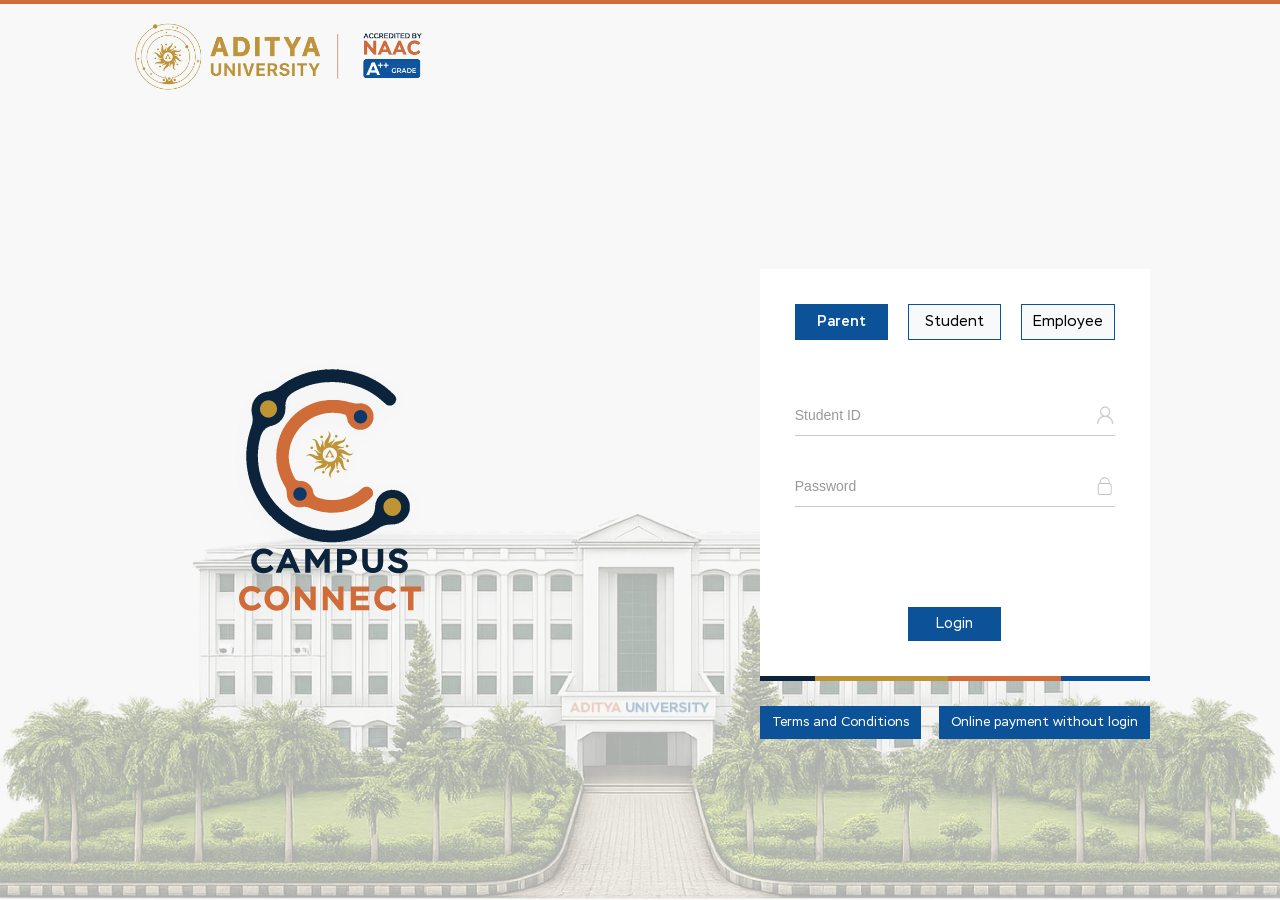
==== index.html @ e7dd45ef "footer changes" ====
<!DOCTYPE html>
<html lang="en">

<head>
    <meta charset="UTF-8">
    <meta name="viewport" content="width=device-width, initial-scale=1.0, maximum-scale=1.0, user-scalable=no">
    <title>AUS | Campus Connect</title>
    <link rel="icon" type="image/png" href="assets/images/Circle_logo_gold.png">
    <!-- Local fonts loaded in main.css -->
    <link rel="stylesheet" href="assets/main.css">
</head>

<body>
    <!-- Top colored decorative bar -->
    <div class="top-accent-bar"></div>

    <!-- Header containing Aditya University NAAC logo -->
    <header class="site-header">
        <div class="header-container">
            <a href="https://www.adityauniversity.in/" class="logo-link">
                <img src="assets/images/New website Logo with acc.webp" alt="Aditya University Logo"
                    class="site-logo logo-desktop">
                <img src="assets/images/Aditya University Gold Logo.webp" alt="Aditya University Logo"
                    class="site-logo logo-mobile">
            </a>
        </div>
    </header>

    <!-- Main Container -->
    <main class="page-container">
        <div class="grid-content">
            <!-- Left Side: Campus Connect Branding -->
            <div class="branding-column">
                <div class="branding-wrapper">
                    <img src="assets/images/cc.gif" alt="Campus Connect Logo" class="cc-logo">
                </div>
            </div>

            <!-- Right Side: Login Panel -->
            <div class="login-column">
                <div class="login-card">
                    <!-- Tab selectors -->
                    <div class="tabs-container">
                        <button class="tab-btn active" data-tab="parent">Parent</button>
                        <button class="tab-btn" data-tab="student">Student</button>
                        <button class="tab-btn" data-tab="employee">Employee</button>
                    </div>

                    <!-- Login Form -->
                    <form class="login-form" id="loginForm" autocomplete="off" novalidate>
                        <!-- Username Field -->
                        <div class="form-group" id="usernameGroup">
                            <input type="text" id="username" class="form-input" placeholder=" " maxlength="15" required>
                            <label for="username" id="usernameLabel" class="form-label">Student ID</label>
                            <span class="field-icon icon-right">
                                <img src="assets/images/person.svg" alt="User icon" class="input-svg-icon icon-orange">
                            </span>
                            <div class="error-text" id="usernameError"></div>
                        </div>

                        <!-- Password Field -->
                        <div class="form-group" id="passwordGroup">
                            <input type="password" id="password" class="form-input" placeholder=" " required>
                            <label for="password" class="form-label">Password</label>
                            <span class="field-icon icon-right" id="passwordToggle">
                                <img src="assets/images/lock.svg" alt="Lock icon" class="input-svg-icon icon-green"
                                    id="lockIcon">
                            </span>
                            <div class="error-text" id="passwordError"></div>
                        </div>

                        <!-- Submit Button -->
                        <div class="form-action">
                            <button type="submit" class="submit-btn">Login</button>
                        </div>
                    </form>

                    <!-- Bottom Accent Bar inside the card -->
                    <div class="card-bottom-bar"></div>
                </div>
                <div class="footer-right">
                    <a href="https://info.aec.edu.in/aus/terms.html" class="footer-link">Terms and Conditions</a>
                    <a href="https://info.aec.edu.in/aus/olpayment.aspx" class="footer-link">Online payment without login</a>
                </div>
            </div>
        </div>
    </main>

    <!-- JavaScript to handle active tab states and dynamic labeling -->
    <script>
        document.addEventListener('DOMContentLoaded', () => {
            const tabs = document.querySelectorAll('.tab-btn');
            const usernameLabel = document.getElementById('usernameLabel');
            const usernameInput = document.getElementById('username');
            const passwordInput = document.getElementById('password');
            const lockIcon = document.getElementById('lockIcon');

            const usernameGroup = document.getElementById('usernameGroup');
            const passwordGroup = document.getElementById('passwordGroup');
            const usernameError = document.getElementById('usernameError');
            const passwordError = document.getElementById('passwordError');
            const loginForm = document.getElementById('loginForm');

            // Define label and maxlength configuration for each tab
            const tabConfigurations = {
                parent: {
                    label: 'Student ID',
                    maxlength: 15
                },
                student: {
                    label: 'Student ID',
                    maxlength: 15
                },
                employee: {
                    label: 'Emp ID',
                    maxlength: 10
                }
            };

            let currentTab = 'parent';

            tabs.forEach(tab => {
                tab.addEventListener('click', (e) => {
                    e.preventDefault();

                    // Toggle active state
                    tabs.forEach(t => t.classList.remove('active'));
                    tab.classList.add('active');

                    // Update label and maxlength based on configuration
                    const tabKey = tab.getAttribute('data-tab');
                    currentTab = tabKey;
                    const config = tabConfigurations[tabKey];
                    if (config) {
                        usernameLabel.textContent = config.label;
                        usernameInput.setAttribute('maxlength', config.maxlength);
                    }

                    // Clear fields and error states, and focus username
                    usernameInput.value = '';
                    passwordInput.value = '';
                    passwordInput.type = 'password';
                    usernameGroup.classList.remove('has-error');
                    passwordGroup.classList.remove('has-error');
                    usernameError.textContent = '';
                    passwordError.textContent = '';
                    usernameInput.focus();
                    lockIcon.src = 'assets/images/lock.svg';
                });
            });

            // Toggle password visibility on lock icon click
            const passwordToggle = document.getElementById('passwordToggle');
            passwordToggle.addEventListener('click', () => {
                if (passwordInput.type === 'password') {
                    passwordInput.type = 'text';
                    lockIcon.src = 'assets/images/inlock.svg';
                } else {
                    passwordInput.type = 'password';
                    lockIcon.src = 'assets/images/lock.svg';
                }
            });

            // Restrict input types based on active tab
            usernameInput.addEventListener('keydown', (e) => {
                const allowedKeys = ['Backspace', 'Delete', 'ArrowLeft', 'ArrowRight', 'Tab', 'Enter'];
                if (allowedKeys.includes(e.key) || e.ctrlKey || e.metaKey) return;

                if (currentTab === 'employee') {
                    // Only digits allowed for Employee
                    if (!/^\d$/.test(e.key)) {
                        e.preventDefault();
                    }
                } else {
                    // Alphanumeric allowed for Parent and Student
                    if (!/^[a-zA-Z0-9]$/.test(e.key)) {
                        e.preventDefault();
                    }
                }
            });

            usernameInput.addEventListener('input', () => {
                if (currentTab === 'employee') {
                    // Strip non-digits and cap at 10 numbers
                    usernameInput.value = usernameInput.value.replace(/\D/g, '').slice(0, 10);
                } else {
                    // Strip non-alphanumeric and cap at 15 chars
                    usernameInput.value = usernameInput.value.replace(/[^a-zA-Z0-9]/g, '').slice(0, 15);
                }
                usernameGroup.classList.remove('has-error');
                usernameError.textContent = '';
            });
            // Restrict password input to alphabets, numbers, and allowed symbols: !@#$%^&*()_-+=?.,
            passwordInput.addEventListener('keydown', (e) => {
                const allowedKeys = ['Backspace', 'Delete', 'ArrowLeft', 'ArrowRight', 'Tab', 'Enter'];
                if (allowedKeys.includes(e.key) || e.ctrlKey || e.metaKey) return;

                const allowedSymbolRegex = /^[a-zA-Z0-9!@#$%^&*()_\-+=\?.,]$/;
                if (!allowedSymbolRegex.test(e.key)) {
                    e.preventDefault();
                }
            });

            passwordInput.addEventListener('input', () => {
                passwordInput.value = passwordInput.value.replace(/[^a-zA-Z0-9!@#$%^&*()_\-+=\?.,]/g, '');
                passwordGroup.classList.remove('has-error');
                passwordError.textContent = '';
            });

            // Handle custom form validation on submit (Button click or Enter key)
            loginForm.addEventListener('submit', (e) => {
                e.preventDefault();
                let isValid = true;
                const usernameVal = usernameInput.value.trim();
                const passwordVal = passwordInput.value;
                const currentLabel = usernameLabel.textContent;

                // Validate Username
                if (!usernameVal) {
                    usernameError.textContent = `${currentLabel} required`;
                    usernameGroup.classList.add('has-error');
                    isValid = false;
                } else if (currentTab === 'employee') {
                    // Employee validation: Numbers only
                    if (!/^\d+$/.test(usernameVal)) {
                        usernameError.textContent = `${currentLabel} must contain numbers only`;
                        usernameGroup.classList.add('has-error');
                        isValid = false;
                    }
                } else {
                    // Parent & Student validation: Alphanumeric (letters and numbers only)
                    if (!/^[a-zA-Z0-9]+$/.test(usernameVal)) {
                        usernameError.textContent = `${currentLabel} must be alphanumeric`;
                        usernameGroup.classList.add('has-error');
                        isValid = false;
                    }
                }

                // Validate Password
                if (!passwordVal) {
                    passwordError.textContent = 'Password required';
                    passwordGroup.classList.add('has-error');
                    isValid = false;
                } else if (!/^[a-zA-Z0-9!@#$%^&*()_\-+=\?.,]+$/.test(passwordVal)) {
                    passwordError.textContent = 'Invalid password format';
                    passwordGroup.classList.add('has-error');
                    isValid = false;
                }

                if (!isValid) {
                    // Focus first field with an error
                    if (usernameGroup.classList.contains('has-error')) {
                        usernameInput.focus();
                    } else if (passwordGroup.classList.contains('has-error')) {
                        passwordInput.focus();
                    }
                } else {
                    // Successful login action
                    alert(`Login Successful!\nRole: ${currentTab.toUpperCase()}\nUser: ${usernameVal}`);
                }
            });
        });
    </script>
</body>

</html>
---- assets/main.css ----
/* Stem Font */
@font-face {
    font-family: 'Stem';
    src: url('fonts/stem/Stem-Bold.woff2') format('woff2'),
        url('fonts/stem/Stem-Bold.woff') format('woff');
    font-weight: bold;
    font-style: normal;
    font-display: swap;
}

@font-face {
    font-family: 'Stem';
    src: url('fonts/stem/Stem-ExtraLight.woff2') format('woff2'),
        url('fonts/stem/Stem-ExtraLight.woff') format('woff');
    font-weight: 200;
    font-style: normal;
    font-display: swap;
}

@font-face {
    font-family: 'Stem';
    src: url('fonts/stem/Stem-BoldItalic.woff2') format('woff2'),
        url('fonts/stem/Stem-BoldItalic.woff') format('woff');
    font-weight: bold;
    font-style: italic;
    font-display: swap;
}

@font-face {
    font-family: 'Stem';
    src: url('fonts/stem/Stem-ExtraLightItalic.woff2') format('woff2'),
        url('fonts/stem/Stem-ExtraLightItalic.woff') format('woff');
    font-weight: 200;
    font-style: italic;
    font-display: swap;
}

@font-face {
    font-family: 'Stem';
    src: url('fonts/stem/Stem-Italic.woff2') format('woff2'),
        url('fonts/stem/Stem-Italic.woff') format('woff');
    font-weight: 400;
    font-style: italic;
    font-display: swap;
}

@font-face {
    font-family: 'Stem';
    src: url('fonts/stem/Stem-Light.woff2') format('woff2'),
        url('fonts/stem/Stem-Light.woff') format('woff');
    font-weight: 300;
    font-style: normal;
    font-display: swap;
}

@font-face {
    font-family: 'Stem';
    src: url('fonts/stem/Stem-LightItalic.woff2') format('woff2'),
        url('fonts/stem/Stem-LightItalic.woff') format('woff');
    font-weight: 300;
    font-style: italic;
    font-display: swap;
}

@font-face {
    font-family: 'Stem';
    src: url('fonts/stem/Stem-Medium.woff2') format('woff2'),
        url('fonts/stem/Stem-Medium.woff') format('woff');
    font-weight: 500;
    font-style: normal;
    font-display: swap;
}

@font-face {
    font-family: 'Stem';
    src: url('fonts/stem/Stem-MediumItalic.woff2') format('woff2'),
        url('fonts/stem/Stem-MediumItalic.woff') format('woff');
    font-weight: 500;
    font-style: italic;
    font-display: swap;
}

@font-face {
    font-family: 'Stem';
    src: url('fonts/stem/Stem-Regular.woff2') format('woff2'),
        url('fonts/stem/Stem-Regular.woff') format('woff');
    font-weight: normal;
    font-style: normal;
    font-display: swap;
}

@font-face {
    font-family: 'Stem';
    src: url('fonts/stem/Stem-Thin.woff2') format('woff2'),
        url('fonts/stem/Stem-Thin.woff') format('woff');
    font-weight: 100;
    font-style: normal;
    font-display: swap;
}

/* Segoe UI Font */
@font-face {
    font-family: 'Segoe UI';
    src: url('fonts/segoe/Segoe UI.woff') format('woff');
    font-weight: 400;
    font-style: normal;
}

@font-face {
    font-family: 'Segoe UI';
    src: url('fonts/segoe/Segoe UI Bold.woff') format('woff');
    font-weight: bold;
    font-style: normal;
}

/* Define Design Variables */
:root {
    --font-segoe: 'Segoe UI', -apple-system, BlinkMacSystemFont, Roboto, sans-serif;
    --font-stem: 'Stem', sans-serif;
    --primary-blue: #0B5299;
    --primary-hover: #0B233B;
    --accent-orange: #CF6C38;
    --accent-gold: #BE9337;
    --bg-light: #f8f8f8;
    --text-dark: #000000;
    --text-muted: #666666;
    --border-gray: #a0a0a0;
    --input-focus: var(--primary-blue);
    --card-shadow: 0 10px 30px rgba(0, 0, 0, 0.04), 0 2px 10px rgba(0, 0, 0, 0.02);
}

/* Base Styles */
* {
    box-sizing: border-box;
    margin: 0;
    padding: 0;
}

body {
    font-family: var(--font-segoe);
    background-color: var(--bg-light);
    color: var(--text-dark);
    min-height: 100vh;
    display: flex;
    flex-direction: column;
    position: relative;
    overflow-x: hidden;
}

body::before {
    content: '';
    position: fixed;
    top: 75px;
    bottom: 0;
    left: 0;
    right: 0;
    width: 100%;
    height: calc(100vh - 75px);
    background-image: url('images/Background.webp');
    background-size: contain;
    background-position: bottom center;
    background-repeat: no-repeat;
    opacity: 0.3;
    z-index: 0;
    pointer-events: none;
}

/* Top Accent Bar */
.top-accent-bar {
    height: 4px;
    background-color: var(--accent-orange);
    width: 100%;
}

/* Header */
.site-header {
    position: sticky;
    top: 0;
    background-color: var(--bg-light);
    box-shadow: none;
    width: 100%;
    z-index: 100;
}

.header-container {
    max-width: min(1755px, 82vw);
    margin: 0 auto;
    padding: 15px;
    display: flex;
    align-items: center;
    width: 100%;
}

.logo-link {
    display: inline-flex;
    align-items: center;
    text-decoration: none;
}

.site-logo {
    width: 300px;
    height: auto;
    object-fit: contain;
}

.logo-desktop {
    display: block;
}

.logo-mobile {
    display: none;
}

/* Main Container Layout */
.page-container {
    flex: 1;
    display: flex;
    align-items: center;
    justify-content: center;
    max-width: min(1755px, 82vw);
    width: 100%;
    margin: 0 auto;
    padding: 20px 15px;
    z-index: 5;
}

.grid-content {
    display: grid;
    grid-template-columns: 1.1fr 0.9fr;
    gap: 80px;
    width: 100%;
    align-items: center;
}

/* Branding Column (Left Side) */
.branding-column {
    display: flex;
    flex-direction: column;
    justify-content: space-between;
    height: 100%;
    min-height: 380px;
}

.branding-wrapper {
    display: flex;
    flex-direction: column;
    justify-content: center;
    flex-grow: 1;
}

.cc-logo {
    max-width: 200px;
    height: auto;
    object-fit: contain;
    filter: drop-shadow(0 4px 10px rgba(0, 0, 0, 0.02));
    margin-bottom: 20px;
    margin-left: 100px;
}

/* Login Column (Right Side) */
.login-column {
    display: flex;
    flex-direction: column;
    align-items: flex-end;
    justify-content: space-between;
    height: 100%;
    min-height: 380px;
}

/* Login Card */
.login-card {
    background-color: #ffffff;
    width: 100%;
    max-width: 390px;
    border-radius: 0px;
    box-shadow: none;
    position: relative;
    padding-bottom: 5px;
    /* for the accent bar */
    border: none;
    transition: transform 0.3s ease;
}

/* Tab Navigation */
/* OLD TAB NAVIGATION STYLE (Commented out as requested):
.tabs-container {
    display: flex;
    margin: 35px 35px 45px 35px;
    border: 1px solid #000000;
    border-radius: 0px;
    padding: 5px;
    background-color: #ffffff;
    align-items: center;
}

.tab-btn {
    flex: 1;
    border: none;
    background: transparent;
    padding: 7px 5px;
    font-family: var(--font-stem);
    font-size: 15px;
    font-weight: 400 !important;
    color: var(--text-dark);
    cursor: pointer;
    text-align: center;
    position: relative;
    overflow: hidden;
    z-index: 1;
    transition: color 0.4s ease;
    border-radius: 0px;
}

.tab-btn::after {
    content: '';
    position: absolute;
    width: 100%;
    height: 100%;
    inset: 0;
    z-index: -1;
    background-color: var(--primary-blue);
    transform: translateX(-102%);
    transition: transform 0.4s cubic-bezier(0.56, 0, 0, 0.99);
}

.tab-btn:not(:last-child) {
    border-right: none;
}

.tab-btn.active {
    color: #ffffff;
    font-weight: 500 !important;
}

.tab-btn.active::after {
    transform: translateX(0);
}

.tab-btn:hover:not(.active) {
    background-color: rgba(0, 0, 0, 0.02);
}
*/

/* NEW TAB NAVIGATION STYLE (Matching Image 1) */
.tabs-container {
    display: flex;
    margin: 35px 35px 45px 35px;
    gap: 20px;
    background-color: transparent;
    align-items: stretch;
}

.tab-btn {
    flex: 1 1 0px;
    height: 36px;
    display: flex;
    align-items: center;
    justify-content: center;
    border: 1px solid var(--primary-blue);
    background-color: #f8f9fa;
    padding: 0 5px;
    font-family: var(--font-stem);
    font-size: 14.5px;
    color: var(--text-dark);
    cursor: pointer;
    text-align: center;
    border-radius: 0px;
    box-sizing: border-box;
    position: relative;
    overflow: hidden;
    z-index: 1;
    transition: color 0.4s ease;
}

.tab-btn::after {
    content: '';
    position: absolute;
    top: 0;
    left: 0;
    width: 100%;
    height: 100%;
    background-color: var(--primary-blue);
    z-index: -1;
    transform: translateX(-101%);
    transition: transform 0.4s cubic-bezier(0.56, 0, 0, 0.99);
}

.tab-btn.active {
    background-color: var(--primary-blue);
    color: #ffffff;
    font-weight: 500;
    border: 1px solid var(--primary-blue);
}

.tab-btn:hover:not(.active) {
    color: #ffffff;
}

.tab-btn:hover:not(.active)::after {
    transform: translateX(0);
}

/* Form Styles */
.login-form {
    padding: 10px 35px 35px 35px;
}

.form-group {
    position: relative;
    margin-bottom: 30px;
    border-bottom: 1px solid #c8c8c8;
    display: flex;
    align-items: center;
    transition: border-color 0.3s ease;
}

.form-group:focus-within {
    border-bottom: 1px solid var(--accent-orange);
}

/* Input Fields */
.form-input {
    width: 100%;
    border: none;
    outline: none;
    background: transparent;
    padding: 12px 0px;
    font-family: var(--font-segoe);
    font-size: 14px;
    color: var(--text-dark);
}

/* Padding adjustments for input icons */
.form-group:has(.icon-left) .form-input {
    padding-left: 35px;
}

.form-group:has(.icon-right) .form-input {
    padding-right: 35px;
}

/* Floating Labels */
.form-label {
    position: absolute;
    left: 0;
    top: 12px;
    font-size: 14px;
    color: #999999;
    pointer-events: none;
    transition: all 0.2s ease;
}

.form-group:has(.icon-left) .form-label {
    left: 35px;
}

/* Float logic */
.form-input:focus~.form-label,
.form-input:not(:placeholder-shown)~.form-label {
    top: -12px;
    font-size: 11px;
    color: var(--accent-orange);
}

/* Icons */
.field-icon {
    position: absolute;
    display: flex;
    align-items: center;
    justify-content: center;
}

.icon-left {
    left: 0;
}

.icon-right {
    right: 0;
    cursor: pointer;
}

.input-svg-icon {
    width: 20px;
    height: 20px;
    object-fit: contain;
    filter: grayscale(100%);
    opacity: 0.4;
    transition: filter 0.3s ease, opacity 0.3s ease;
}

/* Show native icon color only when focused/active */
.form-group:focus-within .input-svg-icon {
    filter: none;
    opacity: 1;
}

/* Form Action Button */
.form-action {
    display: flex;
    justify-content: center;
    margin-top: 100px;
}

.submit-btn {
    position: relative;
    display: inline-block;
    background-color: var(--primary-blue);
    color: #ffffff;
    border: none;
    padding: 8px 28px;
    font-family: var(--font-stem);
    font-size: 14px;
    font-weight: 400;
    cursor: pointer;
    overflow: hidden;
    z-index: 1;
}

.submit-btn::after {
    content: '';
    position: absolute;
    width: 100%;
    height: 100%;
    inset: 0;
    z-index: -1;
    background-color: #000000;
    opacity: 0.3;
    transform: translateX(-102%);
    transition-property: transform;
    transition-timing-function: cubic-bezier(0.56, 0, 0, 0.99);
    transition-duration: 0.6s;
}

.submit-btn:hover::after {
    transform: translateX(0);
    transition-duration: 1s;
}

/* Bottom Card Accent Bar */
.card-bottom-bar {
    position: absolute;
    bottom: 0;
    left: 0;
    width: 100%;
    height: 5px;
    background: linear-gradient(to left, #0B5299 0% 22.8%, #CF6C38 22.8% 51.9%, #BE9337 51.9% 85.9%, #0B233B 85.9% 100%);
}

/* Footer Links */
.footer-right {
    margin-top: 25px;
    width: 100%;
    max-width: 390px;
    display: flex;
    justify-content: space-between;
    align-items: center;
    gap: 10px;
}

.footer-link {
    position: relative;
    display: inline-flex;
    align-items: center;
    justify-content: center;
    text-align: center;
    background-color: var(--primary-blue);
    color: #ffffff;
    border: none;
    padding: 8px 12px;
    font-family: var(--font-stem);
    font-size: 13px;
    font-weight: 400;
    text-decoration: none;
    cursor: pointer;
    overflow: hidden;
    z-index: 1;
    white-space: nowrap;
    transition: color 0.3s ease;
}

.footer-link::after {
    content: '';
    position: absolute;
    width: 100%;
    height: 100%;
    inset: 0;
    z-index: -1;
    background-color: #000000;
    opacity: 0.3;
    transform: translateX(-102%);
    transition-property: transform;
    transition-timing-function: cubic-bezier(0.56, 0, 0, 0.99);
    transition-duration: 0.6s;
}

.footer-link:hover {
    color: #ffffff;
    text-decoration: none;
}

.footer-link:hover::after {
    transform: translateX(0);
    transition-duration: 1s;
}

/* Responsive Rules - Bootstrap Breakpoints (xs, sm, md: < 992px) */
@media (max-width: 991.98px) {
    body::before {
        top: 60px;
        bottom: 0;
        height: calc(100vh - 60px);
        background-size: contain;
        background-position: bottom center;
    }

    .top-accent-bar {
        display: none;
    }

    .site-header {
        position: sticky;
        top: 0;
    }

    .header-container {
        padding: 12px 15px;
        justify-content: center;
    }

    .logo-desktop {
        display: none;
    }

    .logo-mobile {
        display: block;
        width: clamp(140px, 45vw, 190px);
        height: auto;
        margin: 0 auto;
    }

    .page-container {
        max-width: 100%;
        width: 100%;
        padding: 15px;
        align-items: flex-start;
    }

    .grid-content {
        grid-template-columns: 1fr;
        gap: 15px;
    }

    .branding-column {
        min-height: auto;
        align-items: center;
        text-align: center;
    }

    .branding-wrapper {
        margin-bottom: 10px;
    }

    .cc-logo {
        width: clamp(70px, 35vw, 100px);
        height: auto;
        margin-bottom: 0;
        margin-left: 0;
        margin: 0 auto;
    }

    .login-column {
        align-items: stretch;
        min-height: auto;
        width: 100%;
    }

    .login-card {
        width: 100%;
        max-width: 100%;
    }

    .tabs-container {
        margin: 15px 20px 15px 20px;
        /* padding: 5px; */
        gap: 12px;
    }

    .login-form {
        padding: 10px 25px 30px 25px;
    }

    .footer-right {
        display: flex;
        flex-direction: row;
        justify-content: center;
        align-items: center;
        gap: 12px;
        flex-wrap: wrap;
        width: 100%;
        max-width: 100%;
        margin: 20px auto 12px auto;
    }
}

/* Extra Small Devices (xs: < 576px) */
@media (max-width: 575.98px) {
    .page-container {
        padding: 10px;
    }

    .tabs-container {
        margin: 15px 10px 15px 10px;
    }

    .login-form {
        padding: 10px 15px 25px 15px;
    }
}

/* Custom Validation Error Styles */
.error-text {
    position: absolute;
    bottom: -18px;
    left: 0;
    font-family: var(--font-stem);
    font-size: 11px;
    color: #ff3333;
    display: none;
}

.form-group.has-error {
    border-bottom: 1px solid #ff3333 !important;
}

.form-group.has-error .form-label {
    color: #ff3333 !important;
}

.form-group.has-error .error-text {
    display: block;
}
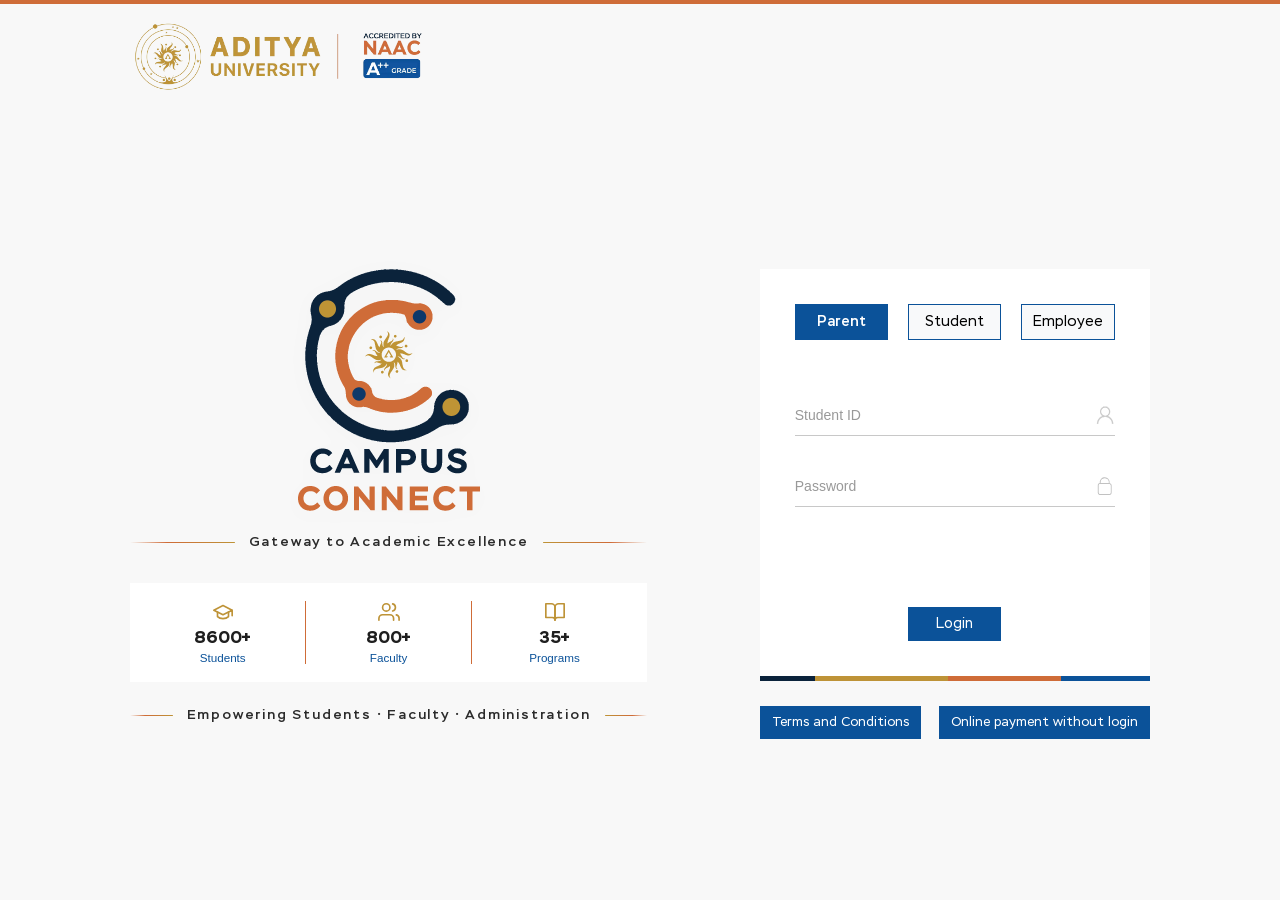
==== commit bc7e597f: "design changes" ====
--- a/index.html
+++ b/index.html
@@ -33,6 +33,60 @@
             <div class="branding-column">
                 <div class="branding-wrapper">
                     <img src="assets/images/cc.gif" alt="Campus Connect Logo" class="cc-logo">
+                    <div class="tagline-container" id="tagline-container">
+                        <span class="tagline-line line-left"></span>
+                        <span class="tagline-text">Gateway to Academic Excellence</span>
+                        <span class="tagline-line line-right"></span>
+                    </div>
+
+                    <!-- Stats Card -->
+                    <div class="stats-card">
+                        <div class="stat-item">
+                            <div class="stat-icon">
+                                <svg class="stat-icon-svg" viewBox="0 0 24 24" fill="none" stroke="currentColor"
+                                    stroke-width="1.8" stroke-linecap="round" stroke-linejoin="round">
+                                    <path d="M22 10v6M2 10l10-5 10 5-10 5z" />
+                                    <path d="M6 12v5c3 3 9 3 12 0v-5" />
+                                </svg>
+                            </div>
+                            <div class="stat-value">8600+</div>
+                            <div class="stat-label">Students</div>
+                        </div>
+
+                        <div class="stat-item">
+                            <div class="stat-icon">
+                                <svg class="stat-icon-svg" viewBox="0 0 24 24" fill="none" stroke="currentColor"
+                                    stroke-width="1.8" stroke-linecap="round" stroke-linejoin="round">
+                                    <path d="M17 21v-2a4 4 0 0 0-4-4H5a4 4 0 0 0-4 4v2" />
+                                    <circle cx="9" cy="7" r="4" />
+                                    <path d="M23 21v-2a4 4 0 0 0-3-3.87" />
+                                    <path d="M16 3.13a4 4 0 0 1 0 7.75" />
+                                </svg>
+                            </div>
+                            <div class="stat-value">800+</div>
+                            <div class="stat-label">Faculty</div>
+                        </div>
+
+                        <div class="stat-item">
+                            <div class="stat-icon">
+                                <svg class="stat-icon-svg" viewBox="0 0 24 24" fill="none" stroke="currentColor"
+                                    stroke-width="1.8" stroke-linecap="round" stroke-linejoin="round">
+                                    <path d="M2 3h6a4 4 0 0 1 4 4v14a3 3 0 0 0-3-3H2z" />
+                                    <path d="M22 3h-6a4 4 0 0 0-4 4v14a3 3 0 0 1 3-3h7z" />
+                                </svg>
+                            </div>
+                            <div class="stat-value">35+</div>
+                            <div class="stat-label">Programs</div>
+                        </div>
+
+                    </div>
+
+                    <!-- Bottom Tagline under Stats Card -->
+                    <div class="tagline-container bottom-tagline-container">
+                        <span class="tagline-line line-left"></span>
+                        <span class="tagline-text">Empowering Students • Faculty • Administration</span>
+                        <span class="tagline-line line-right"></span>
+                    </div>
                 </div>
             </div>
 
@@ -80,7 +134,8 @@
                 </div>
                 <div class="footer-right">
                     <a href="https://info.aec.edu.in/aus/terms.html" class="footer-link">Terms and Conditions</a>
-                    <a href="https://info.aec.edu.in/aus/olpayment.aspx" class="footer-link">Online payment without login</a>
+                    <a href="https://info.aec.edu.in/aus/olpayment.aspx" class="footer-link">Online payment without
+                        login</a>
                 </div>
             </div>
         </div>
--- a/assets/main.css
+++ b/assets/main.css
@@ -156,11 +156,12 @@
     right: 0;
     width: 100%;
     height: calc(100vh - 75px);
-    background-image: url('images/Background.webp');
+    /* background-image: url('images/Background.webp'); */
+    /* background-image: url('images/Background.png'); */
     background-size: contain;
     background-position: bottom center;
     background-repeat: no-repeat;
-    opacity: 0.3;
+    opacity: 0.5;
     z-index: 0;
     pointer-events: none;
 }
@@ -229,7 +230,7 @@
     grid-template-columns: 1.1fr 0.9fr;
     gap: 80px;
     width: 100%;
-    align-items: center;
+    align-items: flex-start;
 }
 
 /* Branding Column (Left Side) */
@@ -244,8 +245,12 @@
 .branding-wrapper {
     display: flex;
     flex-direction: column;
-    justify-content: center;
+    justify-content: flex-start;
+    align-items: center;
     flex-grow: 1;
+    margin-left: 0;
+    width: 100%;
+    max-width: 540px;
 }
 
 .cc-logo {
@@ -253,8 +258,110 @@
     height: auto;
     object-fit: contain;
     filter: drop-shadow(0 4px 10px rgba(0, 0, 0, 0.02));
-    margin-bottom: 20px;
-    margin-left: 100px;
+    margin-bottom: 14px;
+    margin-left: auto;
+    margin-right: auto;
+}
+
+/* Tagline Container under CC Logo */
+.tagline-container {
+    display: flex;
+    align-items: center;
+    justify-content: center;
+    gap: 14px;
+    width: 100%;
+    max-width: 540px;
+}
+
+.tagline-line {
+    height: 1px;
+    flex: 1;
+    border-radius: 1px;
+}
+
+.tagline-line.line-left {
+    background: linear-gradient(to right, transparent 0%, var(--accent-orange, #CF6C38) 35%, var(--accent-gold, #BE9337) 100%);
+}
+
+.tagline-line.line-right {
+    background: linear-gradient(to right, var(--accent-gold, #BE9337) 0%, var(--accent-orange, #CF6C38) 65%, transparent 100%);
+}
+
+.tagline-text {
+    font-family: var(--font-stem), var(--font-segoe), sans-serif;
+    font-size: 0.85rem;
+    font-weight: 500;
+    color: #2b2b2b;
+    letter-spacing: 1.8px;
+    white-space: nowrap;
+    /* text-transform: uppercase; */
+}
+
+.bottom-tagline-container {
+    margin-top: 24px;
+}
+
+/* Stats Card Banner under Branding */
+.stats-card {
+    display: flex;
+    align-items: center;
+    justify-content: space-around;
+    width: 100%;
+    max-width: 540px;
+    background: #ffffff;
+    padding: 18px 10px;
+    margin-top: 32px;
+}
+
+.stat-item {
+    flex: 1;
+    display: flex;
+    flex-direction: column;
+    align-items: center;
+    text-align: center;
+    padding: 0 6px;
+    border-right: 0.8px solid var(--accent-orange, #CF6C38);
+}
+
+.stat-item:last-child {
+    border-right: none;
+}
+
+.stat-icon {
+    display: flex;
+    align-items: center;
+    justify-content: center;
+    margin-bottom: 6px;
+}
+
+.stat-icon-svg {
+    width: 22px;
+    height: 22px;
+    fill: none;
+    stroke: var(--accent-gold, #BE9337);
+    color: var(--accent-gold, #BE9337);
+    transition: transform 0.3s ease;
+}
+
+.stat-item:hover .stat-icon-svg {
+    transform: translateY(-2px);
+}
+
+.stat-value {
+    font-family: var(--font-stem), sans-serif;
+    font-size: 1.05rem;
+    font-weight: 700;
+    color: #1f1f1f;
+    line-height: 1.15;
+    letter-spacing: -0.2px;
+}
+
+.stat-label {
+    font-family: var(--font-segoe), sans-serif;
+    font-size: 0.73rem;
+    font-weight: 500;
+    color: var(--primary-blue, #0B5299);
+    margin-top: 3px;
 }
 
 /* Login Column (Right Side) */
@@ -646,37 +753,100 @@
     }
 
     .grid-content {
-        grid-template-columns: 1fr;
+        display: flex;
+        flex-direction: column;
+        align-items: center;
         gap: 15px;
-    }
-
-    .branding-column {
-        min-height: auto;
-        align-items: center;
-        text-align: center;
-    }
-
-    .branding-wrapper {
-        margin-bottom: 10px;
+        width: 100%;
+    }
+
+    .branding-column,
+    .branding-wrapper,
+    .login-column {
+        display: contents;
     }
 
     .cc-logo {
+        order: 1;
         width: clamp(70px, 35vw, 100px);
         height: auto;
-        margin-bottom: 0;
+        margin-bottom: 6px;
         margin-left: 0;
-        margin: 0 auto;
-    }
-
-    .login-column {
-        align-items: stretch;
-        min-height: auto;
-        width: 100%;
-    }
-
-    .login-card {
+        margin: 0 auto 6px auto;
+    }
+
+    #tagline-container {
+        order: 2;
         width: 100%;
         max-width: 100%;
+        gap: 8px;
+        margin: 0 auto;
+    }
+
+    .tagline-container {
+        width: 100%;
+        max-width: 100%;
+        gap: 8px;
+        margin: 0 auto;
+        padding: 0 4px;
+    }
+
+    .tagline-line {
+        min-width: 20px;
+        flex: 1;
+    }
+
+    .tagline-text {
+        font-size: clamp(0.52rem, 2.5vw, 0.65rem);
+        letter-spacing: 0.8px;
+    }
+
+    .login-card {
+        order: 3;
+        width: 100%;
+        max-width: 100%;
+    }
+
+    .stats-card {
+        order: 4;
+        margin-top: 16px;
+        padding: 12px 6px;
+        border-radius: 0;
+        background: #ffffff;
+        box-shadow: 0 4px 15px rgba(0, 0, 0, 0.04);
+        border: 1px solid rgba(0, 0, 0, 0.05);
+        max-width: 100%;
+        width: 100%;
+    }
+
+    .bottom-tagline-container {
+        order: 5;
+        margin-top: 10px;
+        margin-bottom: 5px;
+    }
+
+    .bottom-tagline-container .tagline-text {
+        font-size: clamp(0.46rem, 2.2vw, 0.6rem);
+        letter-spacing: 0.5px;
+    }
+
+    .stat-item {
+        padding: 0 4px;
+    }
+
+    .stat-icon-svg {
+        width: 18px;
+        height: 18px;
+        margin-bottom: 4px;
+    }
+
+    .stat-value {
+        font-size: 0.85rem;
+    }
+
+    .stat-label {
+        font-size: 0.62rem;
+        margin-top: 2px;
     }
 
     .tabs-container {
@@ -690,6 +860,7 @@
     }
 
     .footer-right {
+        order: 6;
         display: flex;
         flex-direction: row;
         justify-content: center;
@@ -698,7 +869,7 @@
         flex-wrap: wrap;
         width: 100%;
         max-width: 100%;
-        margin: 20px auto 12px auto;
+        margin: 15px auto 12px auto;
     }
 }
 
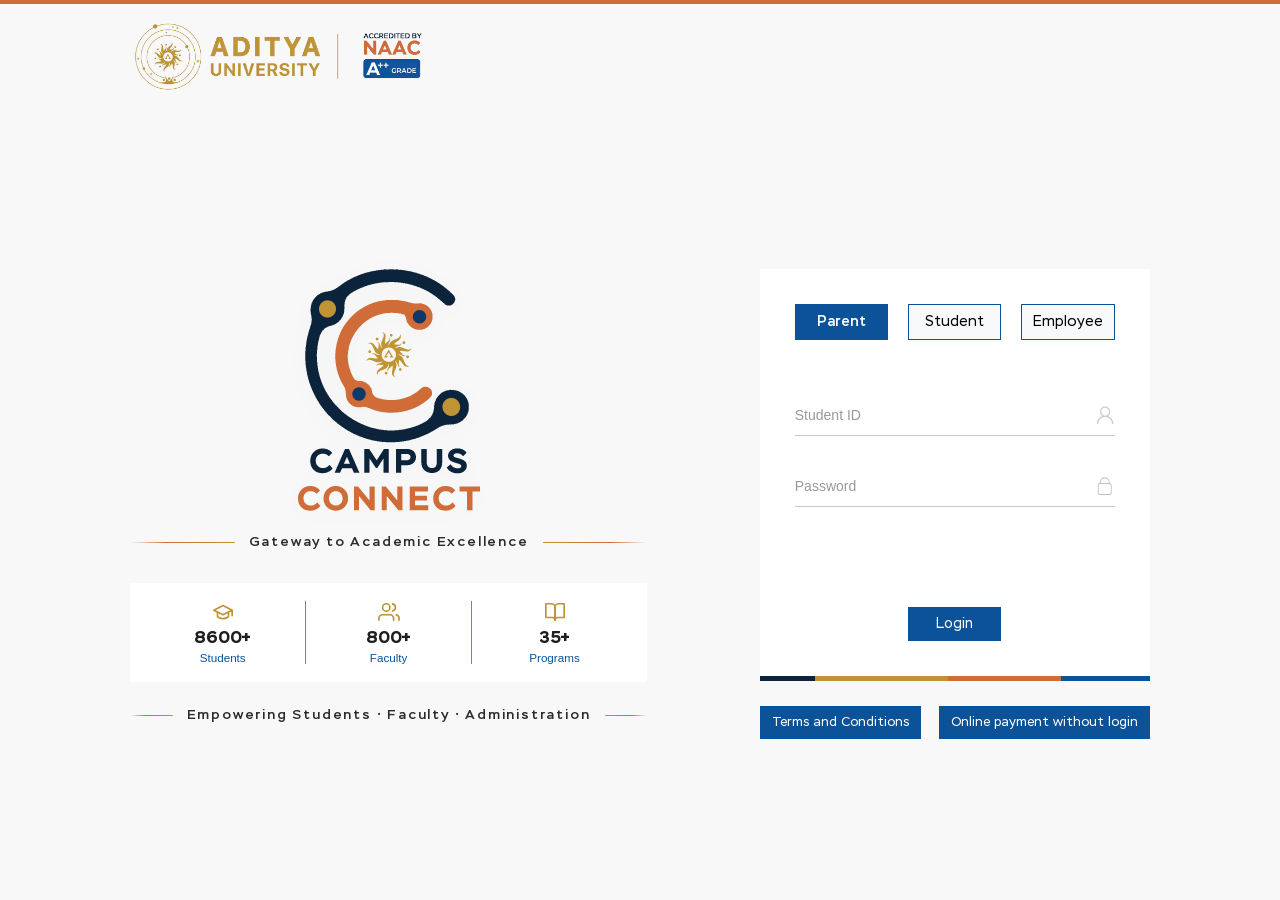
==== commit 28299c5d: "header fix" ====
--- a/index.html
+++ b/index.html
@@ -314,6 +314,20 @@
                     alert(`Login Successful!\nRole: ${currentTab.toUpperCase()}\nUser: ${usernameVal}`);
                 }
             });
+
+            // Hide header on scroll down, show on scroll up
+            let lastScrollY = window.scrollY;
+            const siteHeader = document.querySelector('.site-header');
+
+            window.addEventListener('scroll', () => {
+                const currentScrollY = window.scrollY;
+                if (currentScrollY > 50 && currentScrollY > lastScrollY) {
+                    siteHeader.classList.add('header-hidden');
+                } else {
+                    siteHeader.classList.remove('header-hidden');
+                }
+                lastScrollY = currentScrollY;
+            }, { passive: true });
         });
     </script>
 </body>
--- a/assets/main.css
+++ b/assets/main.css
@@ -181,6 +181,11 @@
     box-shadow: none;
     width: 100%;
     z-index: 100;
+    transition: transform 0.3s ease;
+}
+
+.site-header.header-hidden {
+    transform: translateY(-100%);
 }
 
 .header-container {
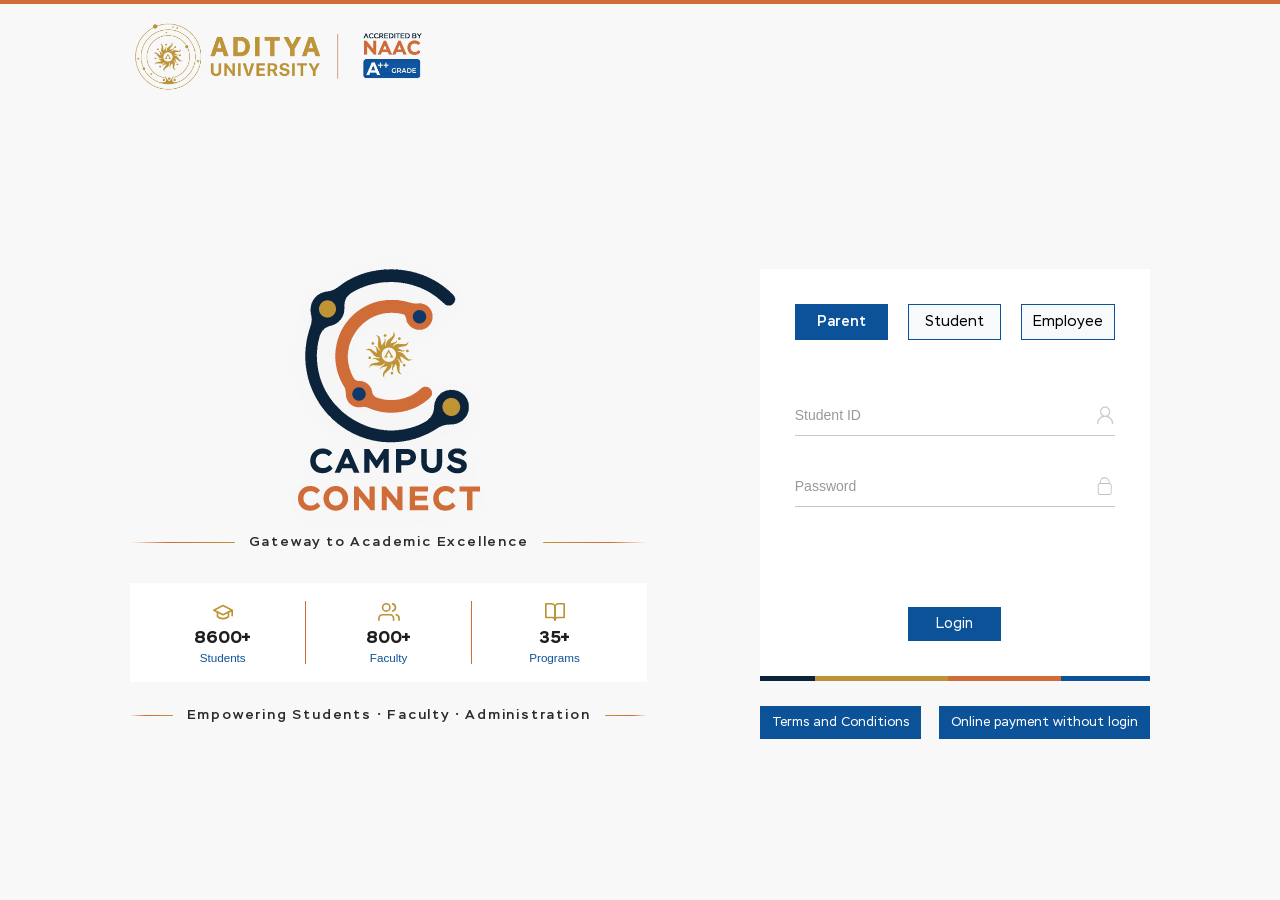
==== commit 8bff589d: "safari browser fix" ====
--- a/index.html
+++ b/index.html
@@ -43,7 +43,7 @@
                     <div class="stats-card">
                         <div class="stat-item">
                             <div class="stat-icon">
-                                <svg class="stat-icon-svg" viewBox="0 0 24 24" fill="none" stroke="currentColor"
+                                <svg class="stat-icon-svg" width="22" height="22" viewBox="0 0 24 24" fill="none" stroke="currentColor"
                                     stroke-width="1.8" stroke-linecap="round" stroke-linejoin="round">
                                     <path d="M22 10v6M2 10l10-5 10 5-10 5z" />
                                     <path d="M6 12v5c3 3 9 3 12 0v-5" />
@@ -55,7 +55,7 @@
 
                         <div class="stat-item">
                             <div class="stat-icon">
-                                <svg class="stat-icon-svg" viewBox="0 0 24 24" fill="none" stroke="currentColor"
+                                <svg class="stat-icon-svg" width="22" height="22" viewBox="0 0 24 24" fill="none" stroke="currentColor"
                                     stroke-width="1.8" stroke-linecap="round" stroke-linejoin="round">
                                     <path d="M17 21v-2a4 4 0 0 0-4-4H5a4 4 0 0 0-4 4v2" />
                                     <circle cx="9" cy="7" r="4" />
@@ -69,7 +69,7 @@
 
                         <div class="stat-item">
                             <div class="stat-icon">
-                                <svg class="stat-icon-svg" viewBox="0 0 24 24" fill="none" stroke="currentColor"
+                                <svg class="stat-icon-svg" width="22" height="22" viewBox="0 0 24 24" fill="none" stroke="currentColor"
                                     stroke-width="1.8" stroke-linecap="round" stroke-linejoin="round">
                                     <path d="M2 3h6a4 4 0 0 1 4 4v14a3 3 0 0 0-3-3H2z" />
                                     <path d="M22 3h-6a4 4 0 0 0-4 4v14a3 3 0 0 1 3-3h7z" />
--- a/assets/main.css
+++ b/assets/main.css
@@ -342,6 +342,11 @@
 .stat-icon-svg {
     width: 22px;
     height: 22px;
+    min-width: 22px;
+    max-width: 22px;
+    min-height: 22px;
+    max-height: 22px;
+    flex-shrink: 0;
     fill: none;
     stroke: var(--accent-gold, #BE9337);
     color: var(--accent-gold, #BE9337);
@@ -814,6 +819,10 @@
 
     .stats-card {
         order: 4;
+        display: flex !important;
+        flex-direction: row !important;
+        align-items: center !important;
+        justify-content: space-around !important;
         margin-top: 16px;
         padding: 12px 6px;
         border-radius: 0;
@@ -836,12 +845,21 @@
     }
 
     .stat-item {
+        display: flex !important;
+        flex-direction: column !important;
+        align-items: center !important;
+        flex: 1 !important;
         padding: 0 4px;
     }
 
     .stat-icon-svg {
-        width: 18px;
-        height: 18px;
+        width: 18px !important;
+        height: 18px !important;
+        min-width: 18px !important;
+        max-width: 18px !important;
+        min-height: 18px !important;
+        max-height: 18px !important;
+        flex-shrink: 0 !important;
         margin-bottom: 4px;
     }
 
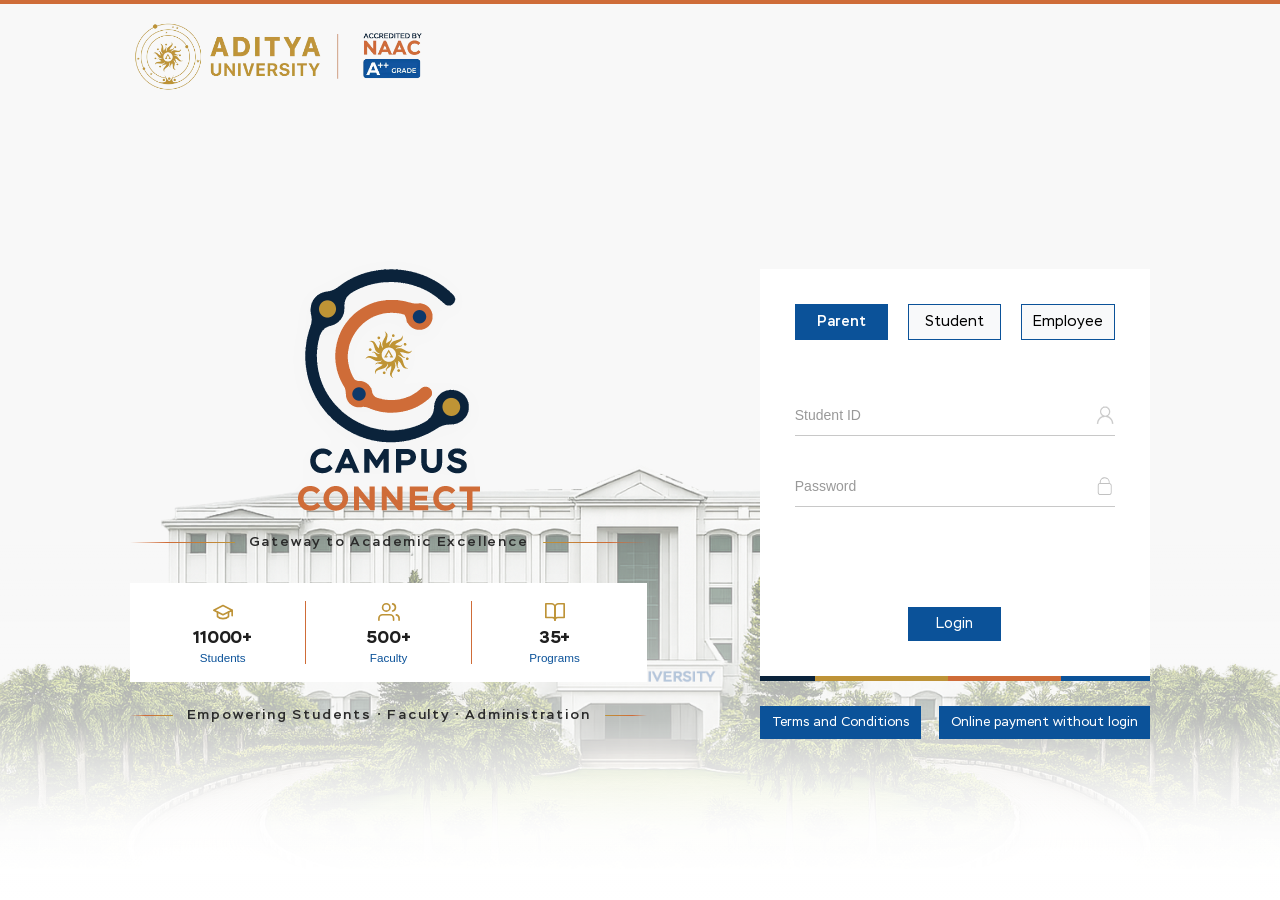
==== commit efe4ed23: "background bottom gradient" ====
--- a/index.html
+++ b/index.html
@@ -43,34 +43,37 @@
                     <div class="stats-card">
                         <div class="stat-item">
                             <div class="stat-icon">
-                                <svg class="stat-icon-svg" width="22" height="22" viewBox="0 0 24 24" fill="none" stroke="currentColor"
-                                    stroke-width="1.8" stroke-linecap="round" stroke-linejoin="round">
+                                <svg class="stat-icon-svg" width="22" height="22" viewBox="0 0 24 24" fill="none"
+                                    stroke="currentColor" stroke-width="1.8" stroke-linecap="round"
+                                    stroke-linejoin="round">
                                     <path d="M22 10v6M2 10l10-5 10 5-10 5z" />
                                     <path d="M6 12v5c3 3 9 3 12 0v-5" />
                                 </svg>
                             </div>
-                            <div class="stat-value">8600+</div>
+                            <div class="stat-value">11000+</div>
                             <div class="stat-label">Students</div>
                         </div>
 
                         <div class="stat-item">
                             <div class="stat-icon">
-                                <svg class="stat-icon-svg" width="22" height="22" viewBox="0 0 24 24" fill="none" stroke="currentColor"
-                                    stroke-width="1.8" stroke-linecap="round" stroke-linejoin="round">
+                                <svg class="stat-icon-svg" width="22" height="22" viewBox="0 0 24 24" fill="none"
+                                    stroke="currentColor" stroke-width="1.8" stroke-linecap="round"
+                                    stroke-linejoin="round">
                                     <path d="M17 21v-2a4 4 0 0 0-4-4H5a4 4 0 0 0-4 4v2" />
                                     <circle cx="9" cy="7" r="4" />
                                     <path d="M23 21v-2a4 4 0 0 0-3-3.87" />
                                     <path d="M16 3.13a4 4 0 0 1 0 7.75" />
                                 </svg>
                             </div>
-                            <div class="stat-value">800+</div>
+                            <div class="stat-value">500+</div>
                             <div class="stat-label">Faculty</div>
                         </div>
 
                         <div class="stat-item">
                             <div class="stat-icon">
-                                <svg class="stat-icon-svg" width="22" height="22" viewBox="0 0 24 24" fill="none" stroke="currentColor"
-                                    stroke-width="1.8" stroke-linecap="round" stroke-linejoin="round">
+                                <svg class="stat-icon-svg" width="22" height="22" viewBox="0 0 24 24" fill="none"
+                                    stroke="currentColor" stroke-width="1.8" stroke-linecap="round"
+                                    stroke-linejoin="round">
                                     <path d="M2 3h6a4 4 0 0 1 4 4v14a3 3 0 0 0-3-3H2z" />
                                     <path d="M22 3h-6a4 4 0 0 0-4 4v14a3 3 0 0 1 3-3h7z" />
                                 </svg>
--- a/assets/main.css
+++ b/assets/main.css
@@ -156,13 +156,24 @@
     right: 0;
     width: 100%;
     height: calc(100vh - 75px);
-    /* background-image: url('images/Background.webp'); */
-    /* background-image: url('images/Background.png'); */
-    background-size: contain;
-    background-position: bottom center;
-    background-repeat: no-repeat;
+    background-image: linear-gradient(to top, #ffffff 0%, rgba(255, 255, 255, 0) 45%), url('images/Background.png');
+    background-size: contain, contain;
+    background-position: bottom center, bottom center;
+    background-repeat: no-repeat, no-repeat;
     opacity: 0.5;
     z-index: 0;
+    pointer-events: none;
+}
+
+body::after {
+    content: '';
+    position: fixed;
+    bottom: 0;
+    left: 0;
+    right: 0;
+    height: 180px;
+    background: linear-gradient(to top, #ffffff 0%, rgba(255, 255, 255, 0.85) 40%, rgba(255, 255, 255, 0) 100%);
+    z-index: 1;
     pointer-events: none;
 }
 
@@ -726,8 +737,15 @@
         top: 60px;
         bottom: 0;
         height: calc(100vh - 60px);
-        background-size: contain;
-        background-position: bottom center;
+        background-image: linear-gradient(to top, #ffffff 0%, rgba(255, 255, 255, 0) 55%), url('images/Background.png');
+        background-size: contain, contain;
+        background-position: bottom center, bottom center;
+        background-repeat: no-repeat, no-repeat;
+    }
+
+    body::after {
+        height: 100px;
+        background: linear-gradient(to top, #ffffff 0%, rgba(255, 255, 255, 0.85) 45%, rgba(255, 255, 255, 0) 100%);
     }
 
     .top-accent-bar {
@@ -898,6 +916,11 @@
 
 /* Extra Small Devices (xs: < 576px) */
 @media (max-width: 575.98px) {
+    body::after {
+        height: 75px;
+        background: linear-gradient(to top, #ffffff 0%, rgba(255, 255, 255, 0.9) 40%, rgba(255, 255, 255, 0) 100%);
+    }
+
     .page-container {
         padding: 10px;
     }
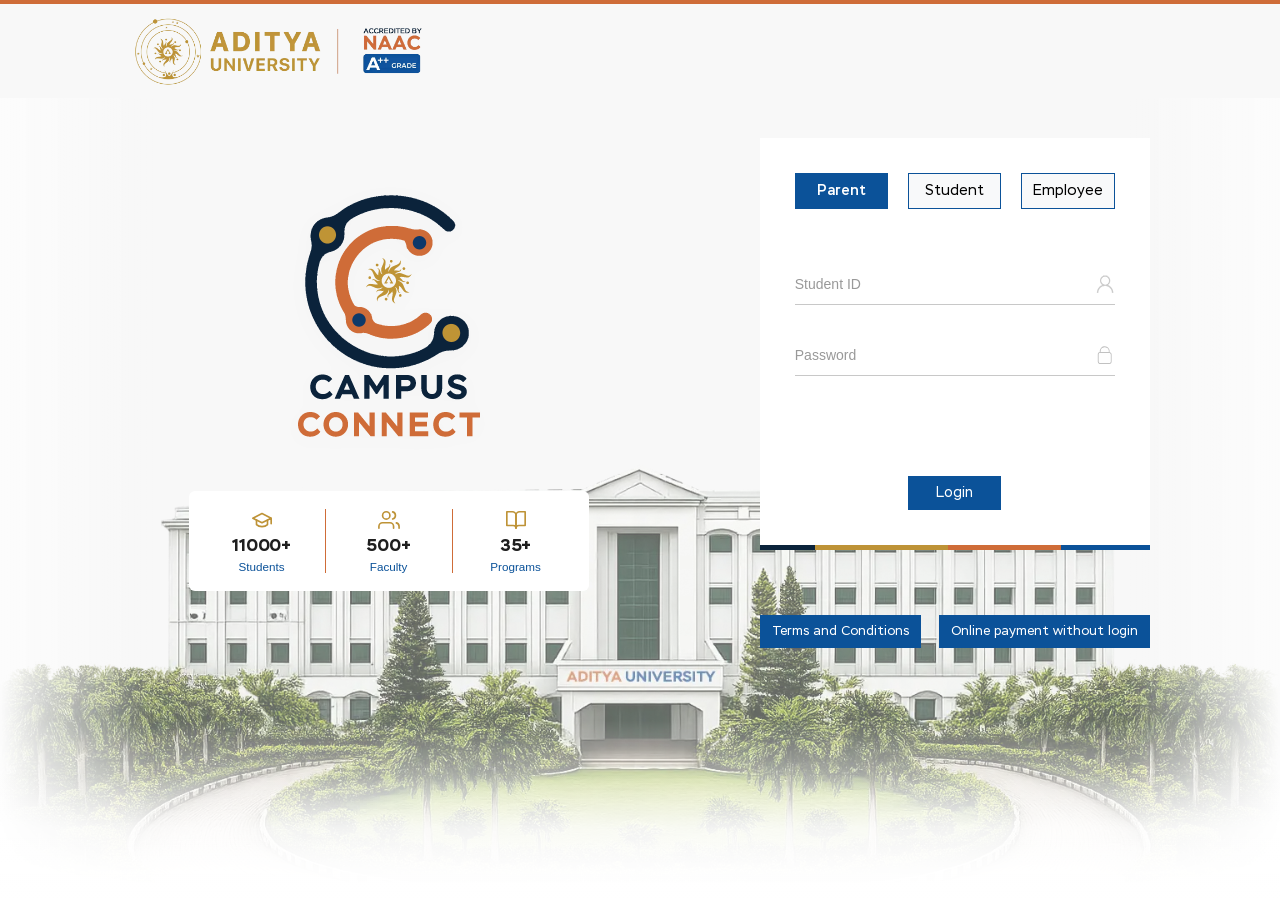
==== commit a28d1352: "fixes" ====
--- a/index.html
+++ b/index.html
@@ -33,11 +33,11 @@
             <div class="branding-column">
                 <div class="branding-wrapper">
                     <img src="assets/images/cc.gif" alt="Campus Connect Logo" class="cc-logo">
-                    <div class="tagline-container" id="tagline-container">
+                    <!-- <div class="tagline-container" id="tagline-container">
                         <span class="tagline-line line-left"></span>
                         <span class="tagline-text">Gateway to Academic Excellence</span>
                         <span class="tagline-line line-right"></span>
-                    </div>
+                    </div> -->
 
                     <!-- Stats Card -->
                     <div class="stats-card">
@@ -85,11 +85,11 @@
                     </div>
 
                     <!-- Bottom Tagline under Stats Card -->
-                    <div class="tagline-container bottom-tagline-container">
+                    <!-- <div class="tagline-container bottom-tagline-container">
                         <span class="tagline-line line-left"></span>
                         <span class="tagline-text">Empowering Students • Faculty • Administration</span>
                         <span class="tagline-line line-right"></span>
-                    </div>
+                    </div> -->
                 </div>
             </div>
 
--- a/assets/main.css
+++ b/assets/main.css
@@ -156,11 +156,11 @@
     right: 0;
     width: 100%;
     height: calc(100vh - 75px);
-    background-image: linear-gradient(to top, #ffffff 0%, rgba(255, 255, 255, 0) 45%), url('images/Background.png');
+    background-image: linear-gradient(to top, #ffffff 0%, rgba(255, 255, 255, 0) 5%), url('images/Background.webp');
     background-size: contain, contain;
     background-position: bottom center, bottom center;
     background-repeat: no-repeat, no-repeat;
-    opacity: 0.5;
+    opacity: 0.6;
     z-index: 0;
     pointer-events: none;
 }
@@ -177,6 +177,43 @@
     pointer-events: none;
 }
 
+/* Wide Screen Left & Right Edge Fading */
+@media (min-width: 1200px) {
+    body::before {
+        background-image:
+            linear-gradient(to right, #ffffff 0%, rgba(255, 255, 255, 0) 12%, rgba(255, 255, 255, 0) 88%, #ffffff 100%),
+            linear-gradient(to top, #ffffff 0%, rgba(255, 255, 255, 0) 15%),
+            url('images/Background.webp');
+        background-size: 100% 100%, 100% 100%, contain;
+        background-position: center center, bottom center, bottom center;
+        background-repeat: no-repeat, no-repeat, no-repeat;
+    }
+}
+
+@media (min-width: 1600px) {
+    body::before {
+        background-image:
+            linear-gradient(to right, #ffffff 0%, rgba(255, 255, 255, 0) 18%, rgba(255, 255, 255, 0) 82%, #ffffff 100%),
+            linear-gradient(to top, #ffffff 0%, rgba(255, 255, 255, 0) 15%),
+            url('images/Background.webp');
+        background-size: 100% 100%, 100% 100%, contain;
+        background-position: center center, bottom center, bottom center;
+        background-repeat: no-repeat, no-repeat, no-repeat;
+    }
+}
+
+@media (min-width: 2100px) {
+    body::before {
+        background-image:
+            linear-gradient(to right, #ffffff 0%, rgba(255, 255, 255, 0) 25%, rgba(255, 255, 255, 0) 75%, #ffffff 100%),
+            linear-gradient(to top, #ffffff 0%, rgba(255, 255, 255, 0) 15%),
+            url('images/Background.webp');
+        background-size: 100% 100%, 100% 100%, contain;
+        background-position: center center, bottom center, bottom center;
+        background-repeat: no-repeat, no-repeat, no-repeat;
+    }
+}
+
 /* Top Accent Bar */
 .top-accent-bar {
     height: 4px;
@@ -202,7 +239,7 @@
 .header-container {
     max-width: min(1755px, 82vw);
     margin: 0 auto;
-    padding: 15px;
+    padding: 10px 15px;
     display: flex;
     align-items: center;
     width: 100%;
@@ -232,12 +269,12 @@
 .page-container {
     flex: 1;
     display: flex;
-    align-items: center;
+    align-items: flex-start;
     justify-content: center;
     max-width: min(1755px, 82vw);
     width: 100%;
     margin: 0 auto;
-    padding: 20px 15px;
+    padding: 40px 15px 20px 15px;
     z-index: 5;
 }
 
@@ -253,15 +290,15 @@
 .branding-column {
     display: flex;
     flex-direction: column;
-    justify-content: space-between;
+    justify-content: center;
+    align-items: center;
     height: 100%;
-    min-height: 380px;
 }
 
 .branding-wrapper {
     display: flex;
     flex-direction: column;
-    justify-content: flex-start;
+    justify-content: center;
     align-items: center;
     flex-grow: 1;
     margin-left: 0;
@@ -323,10 +360,11 @@
     align-items: center;
     justify-content: space-around;
     width: 100%;
-    max-width: 540px;
+    max-width: 400px;
     background: #ffffff;
     padding: 18px 10px;
     margin-top: 32px;
+    border-radius: 6px;
 }
 
 .stat-item {
@@ -390,9 +428,8 @@
     display: flex;
     flex-direction: column;
     align-items: flex-end;
-    justify-content: space-between;
-    height: 100%;
-    min-height: 380px;
+    justify-content: flex-start;
+    gap: 40px;
 }
 
 /* Login Card */
@@ -737,15 +774,15 @@
         top: 60px;
         bottom: 0;
         height: calc(100vh - 60px);
-        background-image: linear-gradient(to top, #ffffff 0%, rgba(255, 255, 255, 0) 55%), url('images/Background.png');
+        background-image: linear-gradient(to top, #ffffff 0%, rgba(255, 255, 255, 0) 55%), url('images/Background.webp');
         background-size: contain, contain;
         background-position: bottom center, bottom center;
         background-repeat: no-repeat, no-repeat;
     }
 
     body::after {
-        height: 100px;
-        background: linear-gradient(to top, #ffffff 0%, rgba(255, 255, 255, 0.85) 45%, rgba(255, 255, 255, 0) 100%);
+        height: 130px;
+        background: linear-gradient(to top, #ffffff 0%, rgba(255, 255, 255, 0.85) 50%, rgba(255, 255, 255, 0) 100%);
     }
 
     .top-accent-bar {
@@ -843,7 +880,7 @@
         justify-content: space-around !important;
         margin-top: 16px;
         padding: 12px 6px;
-        border-radius: 0;
+        border-radius: 6px;
         background: #ffffff;
         box-shadow: 0 4px 15px rgba(0, 0, 0, 0.04);
         border: 1px solid rgba(0, 0, 0, 0.05);
@@ -891,7 +928,7 @@
     }
 
     .tabs-container {
-        margin: 15px 20px 15px 20px;
+        margin: 10px 20px 15px 20px;
         /* padding: 5px; */
         gap: 12px;
     }
@@ -903,22 +940,26 @@
     .footer-right {
         order: 6;
         display: flex;
-        flex-direction: row;
+        flex-direction: column;
         justify-content: center;
         align-items: center;
-        gap: 12px;
-        flex-wrap: wrap;
+        gap: 10px;
         width: 100%;
         max-width: 100%;
         margin: 15px auto 12px auto;
     }
+
+    .footer-link {
+        width: clamp(240px, 82vw, 320px);
+        justify-content: center;
+    }
 }
 
 /* Extra Small Devices (xs: < 576px) */
 @media (max-width: 575.98px) {
     body::after {
-        height: 75px;
-        background: linear-gradient(to top, #ffffff 0%, rgba(255, 255, 255, 0.9) 40%, rgba(255, 255, 255, 0) 100%);
+        height: 110px;
+        background: linear-gradient(to top, #ffffff 0%, rgba(255, 255, 255, 0.9) 45%, rgba(255, 255, 255, 0) 100%);
     }
 
     .page-container {
@@ -926,7 +967,7 @@
     }
 
     .tabs-container {
-        margin: 15px 10px 15px 10px;
+        margin: 10px 10px 15px 10px;
     }
 
     .login-form {
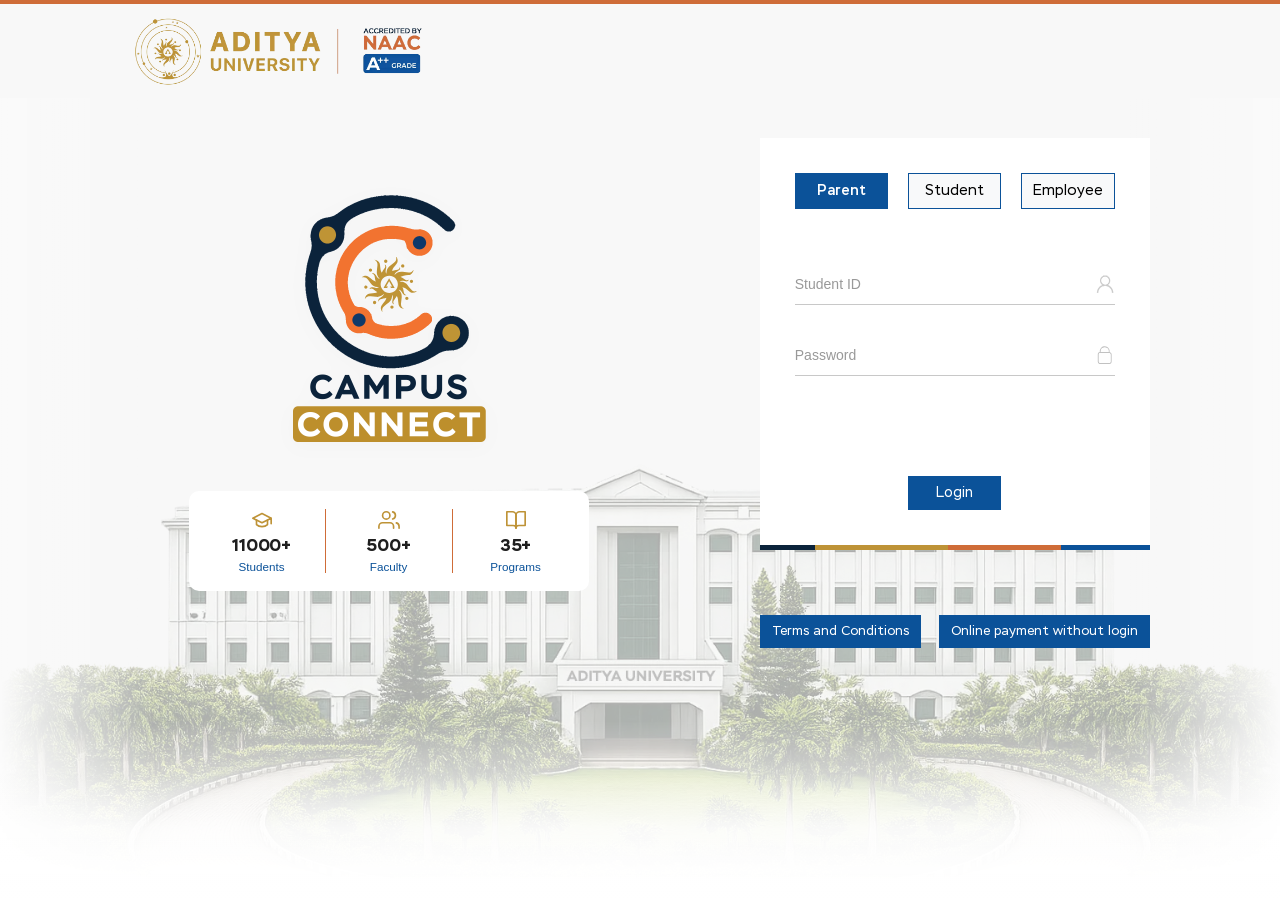
==== commit 4f8b4112: "cc logo animation fixed" ====
--- a/index.html
+++ b/index.html
@@ -32,7 +32,11 @@
             <!-- Left Side: Campus Connect Branding -->
             <div class="branding-column">
                 <div class="branding-wrapper">
-                    <img src="assets/images/cc.gif" alt="Campus Connect Logo" class="cc-logo">
+                    <div class="cc-logo-container">
+                        <img src="assets/images/cc.png" alt="Campus Connect Logo" class="cc-logo-bg">
+                        <img src="assets/images/logo_sun.svg" alt="Rotating Sun" class="cc-logo-rotate">
+                        <img src="assets/images/logo_a.svg" alt="Fixed Logo" class="cc-logo-fixed">
+                    </div>
                     <!-- <div class="tagline-container" id="tagline-container">
                         <span class="tagline-line line-left"></span>
                         <span class="tagline-text">Gateway to Academic Excellence</span>
--- a/assets/main.css
+++ b/assets/main.css
@@ -160,7 +160,7 @@
     background-size: contain, contain;
     background-position: bottom center, bottom center;
     background-repeat: no-repeat, no-repeat;
-    opacity: 0.6;
+    opacity: 0.3;
     z-index: 0;
     pointer-events: none;
 }
@@ -306,15 +306,55 @@
     max-width: 540px;
 }
 
-.cc-logo {
+.cc-logo-container {
+    position: relative;
     max-width: 200px;
-    height: auto;
-    object-fit: contain;
+    width: 100%;
+    aspect-ratio: 4 / 5;
     filter: drop-shadow(0 4px 10px rgba(0, 0, 0, 0.02));
     margin-bottom: 14px;
     margin-left: auto;
     margin-right: auto;
 }
+
+.cc-logo-bg {
+    width: 100%;
+    height: 100%;
+    object-fit: contain;
+    display: block;
+}
+
+.cc-logo-rotate {
+    position: absolute;
+    top: 35.5%;
+    left: 50%;
+    width: 35%;
+    height: 35%;
+    transform: translate(-50%, -50%);
+    transform-origin: center center;
+    animation: rotate-logo 12s linear infinite;
+}
+
+.cc-logo-fixed {
+    position: absolute;
+    top: 35.5%;
+    left: 50%;
+    width: 35%;
+    height: 35%;
+    transform: translate(-50%, -50%);
+    transform-origin: center center;
+}
+
+@keyframes rotate-logo {
+    0% {
+        transform: translate(-50%, -50%) rotate(0deg);
+    }
+
+    100% {
+        transform: translate(-50%, -50%) rotate(360deg);
+    }
+}
+
 
 /* Tagline Container under CC Logo */
 .tagline-container {
@@ -364,7 +404,7 @@
     background: #ffffff;
     padding: 18px 10px;
     margin-top: 32px;
-    border-radius: 6px;
+    border-radius: 10px;
 }
 
 .stat-item {
@@ -831,10 +871,10 @@
         display: contents;
     }
 
-    .cc-logo {
+    .cc-logo-container {
         order: 1;
         width: clamp(70px, 35vw, 100px);
-        height: auto;
+        aspect-ratio: 4 / 5;
         margin-bottom: 6px;
         margin-left: 0;
         margin: 0 auto 6px auto;
@@ -869,7 +909,8 @@
     .login-card {
         order: 3;
         width: 100%;
-        max-width: 100%;
+        max-width: 390px;
+        margin: 0 auto;
     }
 
     .stats-card {
@@ -878,13 +919,13 @@
         flex-direction: row !important;
         align-items: center !important;
         justify-content: space-around !important;
-        margin-top: 16px;
+        margin: 16px auto 0 auto;
         padding: 12px 6px;
         border-radius: 6px;
         background: #ffffff;
         box-shadow: 0 4px 15px rgba(0, 0, 0, 0.04);
         border: 1px solid rgba(0, 0, 0, 0.05);
-        max-width: 100%;
+        max-width: 390px;
         width: 100%;
     }
 
